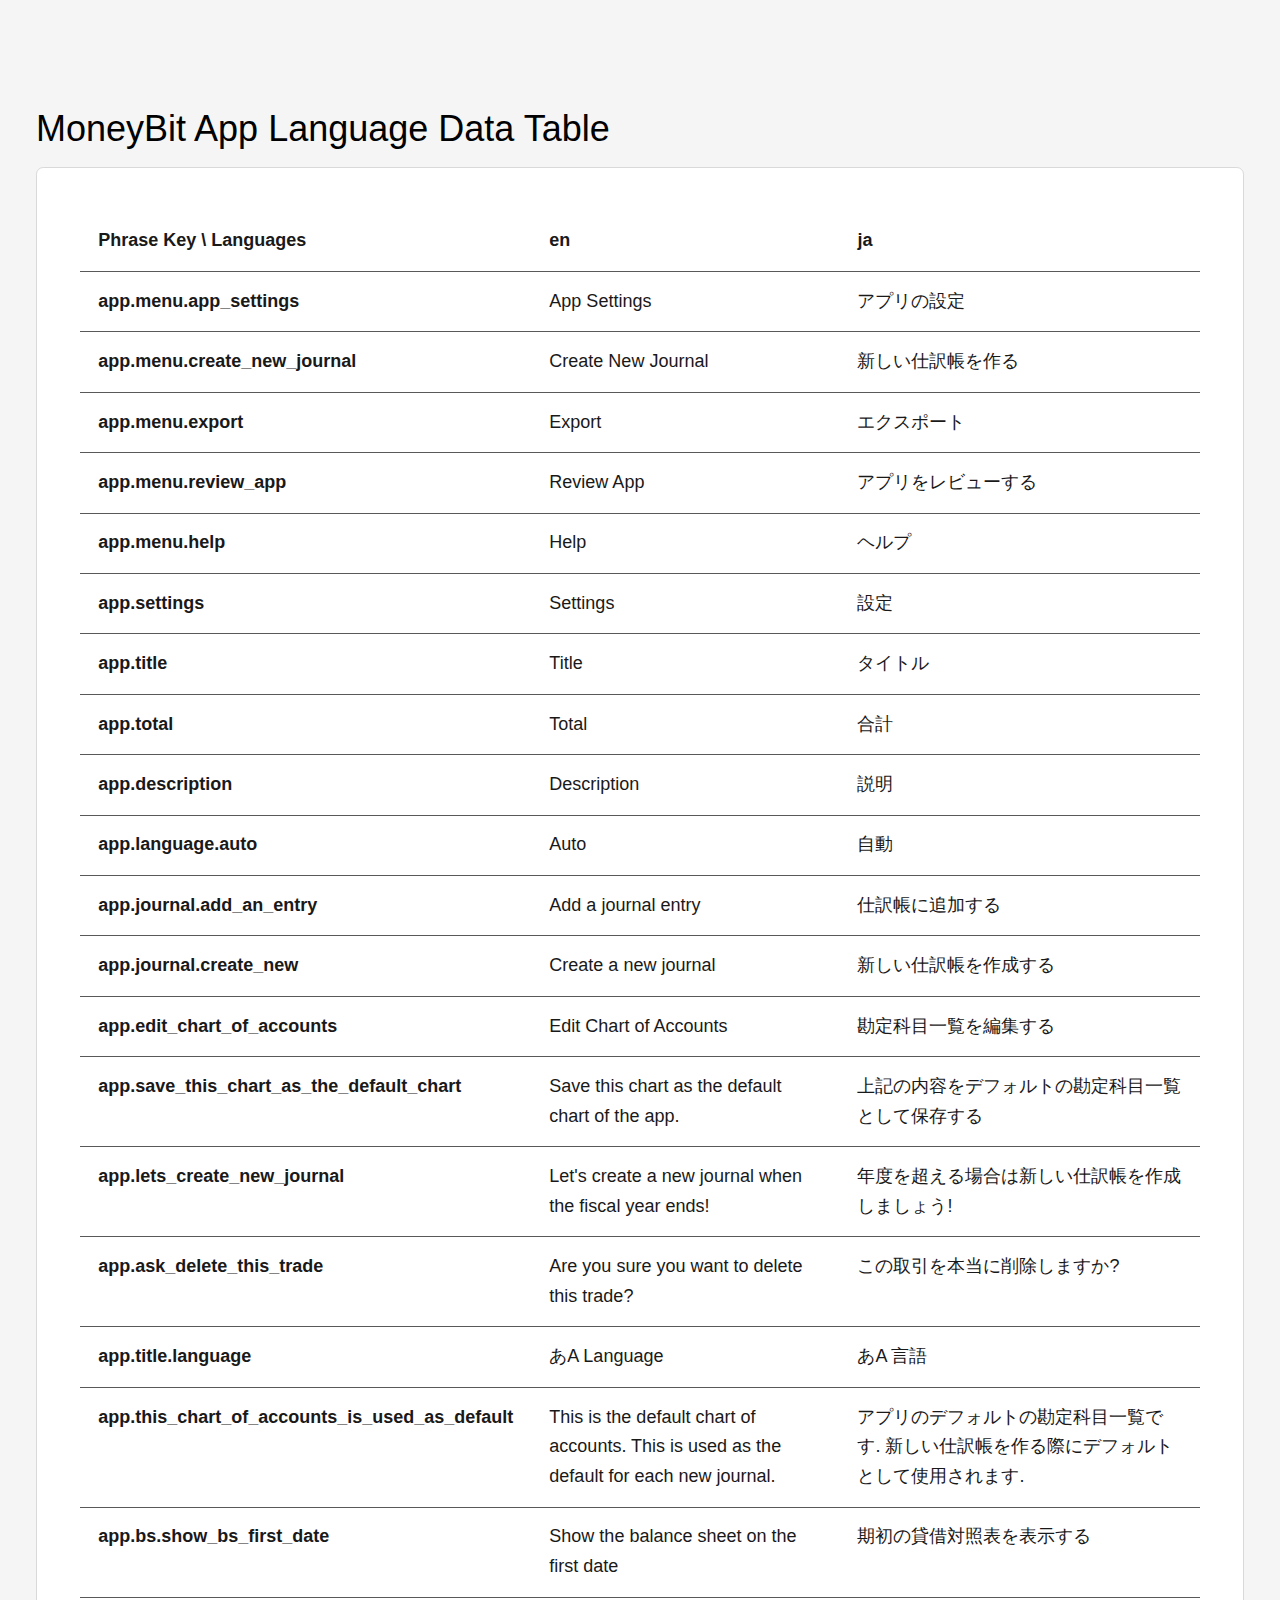
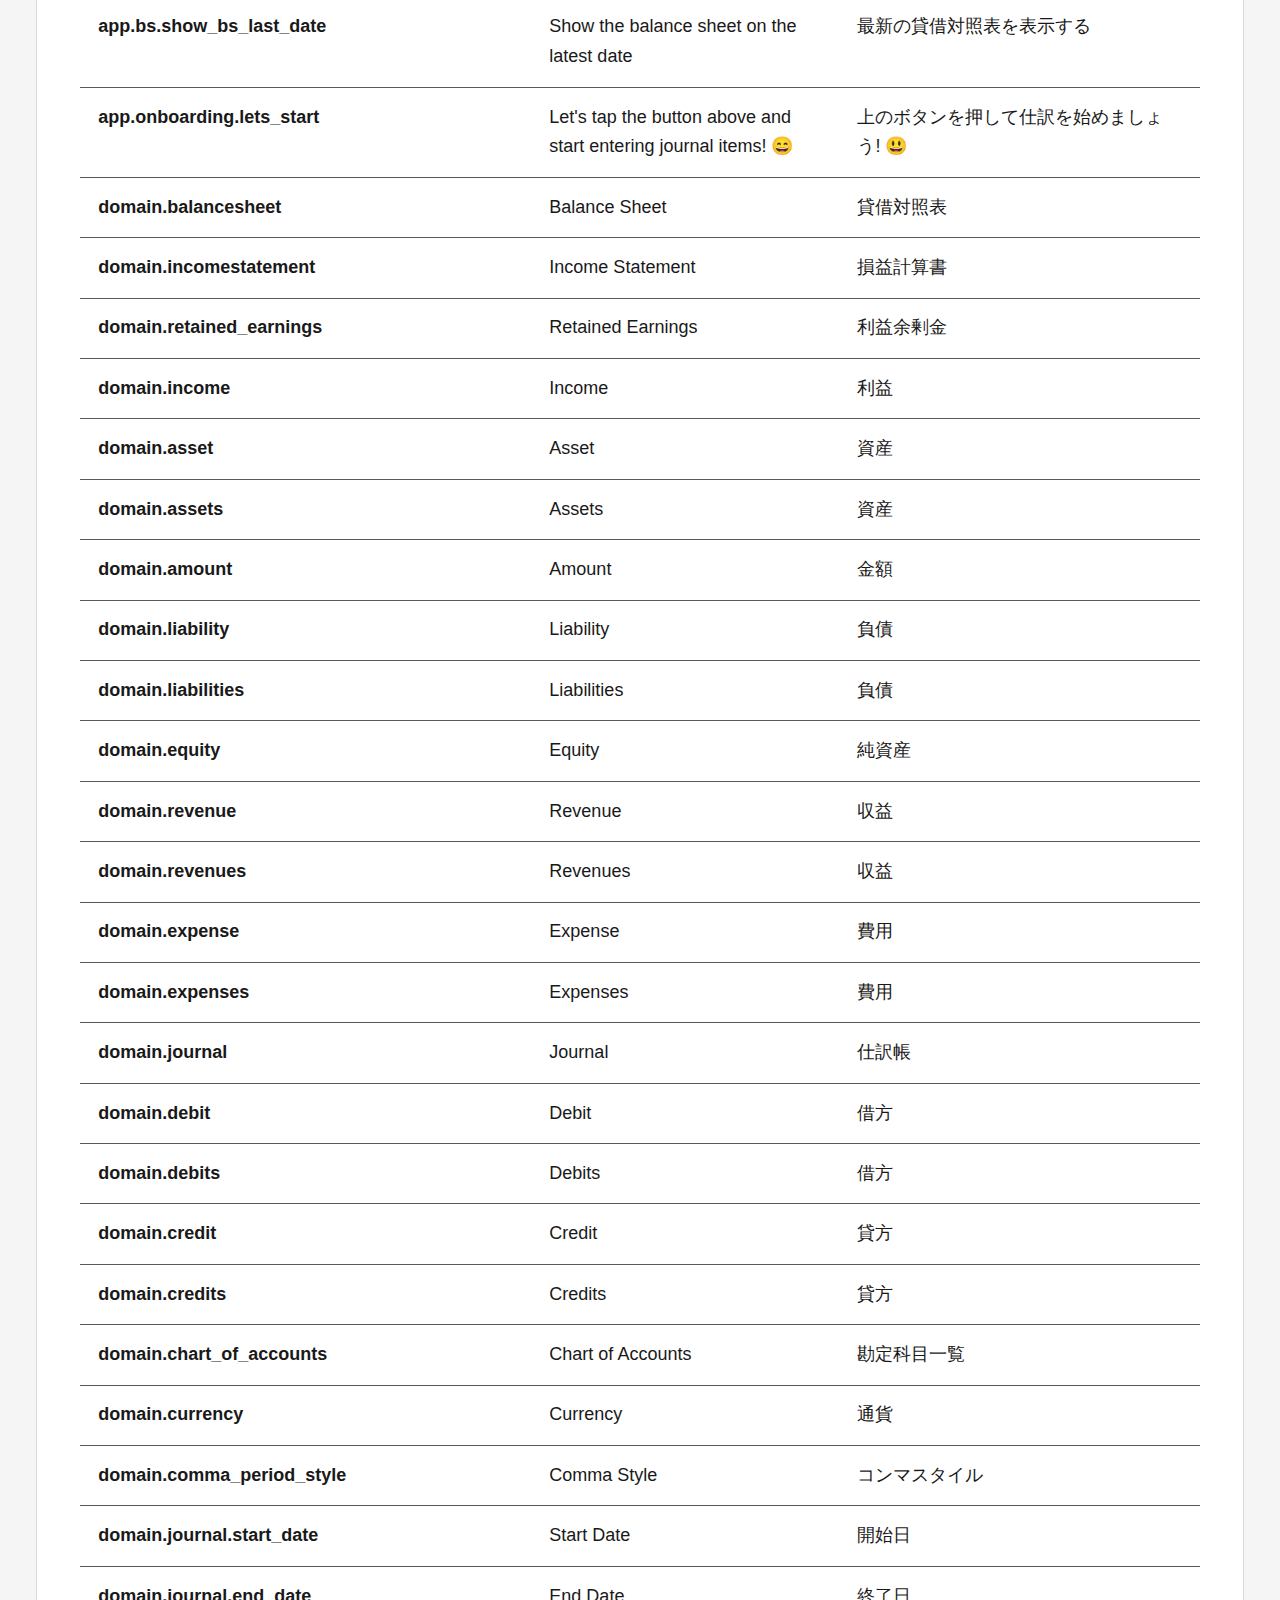
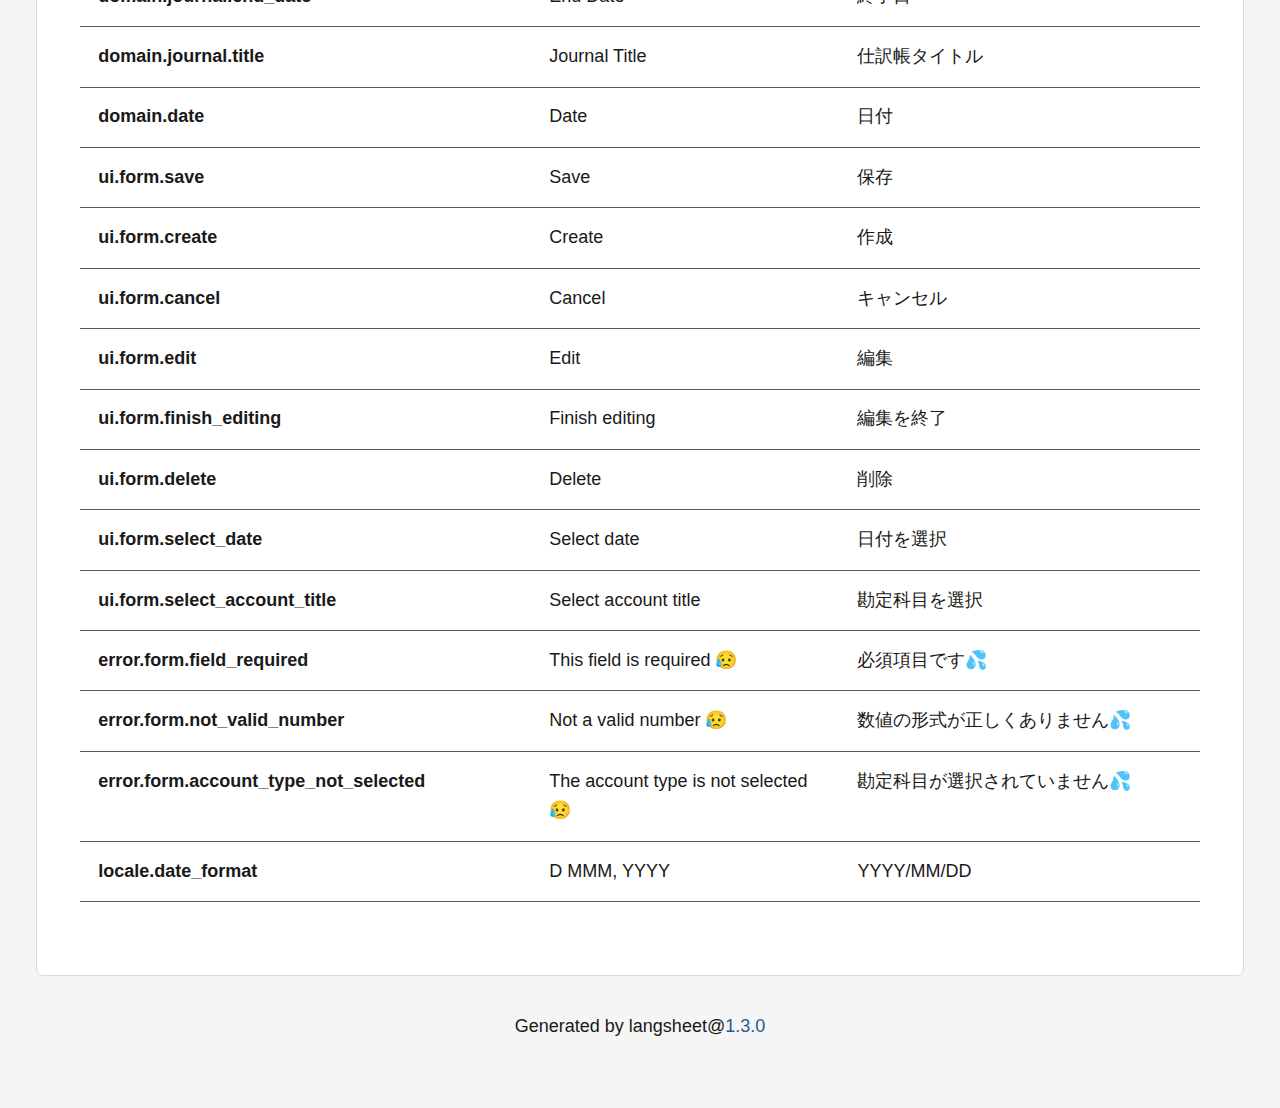
==== langsheet/index.html @ b219a127 "Updates" ====
<!DOCTYPE html>
<html>
  <head>
    <meta charset="utf-8" />
    <title>
      MoneyBit App Language Data Table
    </title>
    <style>input,textarea,select,button,option,html,body{font-family:"Helvetica Neue",Helvetica,Arial,sans-serif;font-size:18px;font-stretch:normal;font-style:normal;font-weight:400;line-height:29.7px}input,textarea,select,button,option,html,body{font-family:"Helvetica Neue",Helvetica,Arial,sans-serif;font-size:18px;font-stretch:normal;font-style:normal;font-weight:400;line-height:29.7px}th{font-weight:600}td,th{border-bottom:1.08px solid #595959;overflow:auto;padding:14.85px 18px;vertical-align:top}thead th{border-bottom-width:2.16px;padding-bottom:6.3px}table{display:block;overflow-x:auto}input,textarea,select,button,option,html,body{font-family:"Helvetica Neue",Helvetica,Arial,sans-serif;font-size:18px;font-stretch:normal;font-style:normal;font-weight:400;line-height:29.7px}fieldset{display:flex;flex-direction:row;flex-wrap:wrap}fieldset legend{margin:18px 0}input,textarea,select,button{border-radius:3.6px;display:inline-block;padding:9.9px}input+label,input+input[type="checkbox"],input+input[type="radio"],textarea+label,textarea+input[type="checkbox"],textarea+input[type="radio"],select+label,select+input[type="checkbox"],select+input[type="radio"],button+label,button+input[type="checkbox"],button+input[type="radio"]{page-break-before:always}input,select,label{margin-right:3.6px}textarea{min-height:90px;min-width:360px}label{display:inline-block;margin-bottom:12.6px}label+*{page-break-before:always}label>input{margin-bottom:0}input[type="submit"],input[type="reset"],button{background:#f2f2f2;color:#191919;cursor:pointer;display:inline;margin-bottom:18px;margin-right:7.2px;padding:6.525px 23.4px;text-align:center}input[type="submit"]:hover,input[type="reset"]:hover,button:hover{background:#d9d9d9;color:#000}input[type="submit"][disabled],input[type="reset"][disabled],button[disabled]{background:#e6e5e5;color:#403f3f;cursor:not-allowed}input[type="submit"],button[type="submit"]{background:#275a90;color:#fff}input[type="submit"]:hover,button[type="submit"]:hover{background:#173454;color:#bfbfbf}input,select,textarea{margin-bottom:18px}input[type="text"],input[type="password"],input[type="email"],input[type="url"],input[type="phone"],input[type="tel"],input[type="number"],input[type="datetime"],input[type="date"],input[type="month"],input[type="week"],input[type="color"],input[type="time"],input[type="search"],input[type="range"],input[type="file"],input[type="datetime-local"],select,textarea{border:1px solid #595959;padding:5.4px 6.3px}input[type="checkbox"],input[type="radio"]{flex-grow:0;height:29.7px;margin-left:0;margin-right:9px;vertical-align:middle}input[type="checkbox"]+label,input[type="radio"]+label{page-break-before:avoid}select[multiple]{min-width:270px}input,textarea,select,button,option,html,body{font-family:"Helvetica Neue",Helvetica,Arial,sans-serif;font-size:18px;font-stretch:normal;font-style:normal;font-weight:400;line-height:29.7px}pre,code,kbd,samp,var,output{font-family:Menlo,Monaco,Consolas,"Courier New",monospace;font-size:14.4px}pre{border-left:1.8px solid #59c072;line-height:25.2px;overflow:auto;padding-left:18px}pre code{background:none;border:0;line-height:29.7px;padding:0}code,kbd{background:#daf1e0;border-radius:3.6px;color:#2a6f3b;display:inline-block;line-height:18px;padding:3.6px 6.3px 2.7px}kbd{background:#2a6f3b;color:#fff}mark{background:#ffc;padding:0 3.6px}input,textarea,select,button,option,html,body{font-family:"Helvetica Neue",Helvetica,Arial,sans-serif;font-size:18px;font-stretch:normal;font-style:normal;font-weight:400;line-height:29.7px}h1,h2,h3,h4,h5,h6{color:#000;margin-bottom:18px}h1{font-size:36px;font-weight:500;line-height:41.4px;margin-top:72px}h2{font-size:25.2px;font-weight:400;line-height:30.6px;margin-top:54px}h3{font-size:21.6px;line-height:27px;margin-top:36px}h4{font-size:18px;line-height:23.4px;margin-top:18px}h5{font-size:14.4px;font-weight:bold;line-height:21.6px;text-transform:uppercase}h6{color:#595959;font-size:14.4px;font-weight:bold;line-height:18px;text-transform:uppercase}input,textarea,select,button,option,html,body{font-family:"Helvetica Neue",Helvetica,Arial,sans-serif;font-size:18px;font-stretch:normal;font-style:normal;font-weight:400;line-height:29.7px}a{color:#275a90;text-decoration:none}a:hover{text-decoration:underline}hr{border-bottom:1px solid #595959}figcaption,small{font-size:15.3px}figcaption{color:#595959}var,em,i{font-style:italic}dt,strong,b{font-weight:600}del,s{text-decoration:line-through}ins,u{text-decoration:underline}sub,sup{font-size:75%;line-height:0;position:relative;vertical-align:baseline}sup{top:-.5em}sub{bottom:-.25em}*{border:0;border-collapse:separate;border-spacing:0;box-sizing:border-box;margin:0;max-width:100%;outline:0;padding:0;text-align:left;vertical-align:baseline}html,body{width:100%}html{height:100%}body{background:#f5f5f5;color:#1a1919;padding:36px}p,ul,ol,dl,blockquote,hr,pre,table,form,fieldset,figure,address{margin-bottom:29.7px}section{margin-left:auto;margin-right:auto;width:900px}article{background:#fff;border:1.8px solid #d9d9d9;border-radius:7.2px;padding:43.2px}header{margin-bottom:36px}footer{margin-top:36px}nav{text-align:center}nav ul{list-style:none;margin-left:0;text-align:center}nav ul li{display:inline;margin-left:9px;margin-right:9px}nav ul li:first-child{margin-left:0}nav ul li:last-child{margin-right:0}ol,ul{margin-left:31.5px}li dl,li ol,li ul{margin-bottom:0}dl{display:inline-block}dt{padding:0 18px}dd{padding:0 18px 4.5px}dd:last-of-type{border-bottom:1.08px solid #595959}dd+dt{border-top:1.08px solid #595959;padding-top:9px}blockquote{border-left:2.16px solid #595959;padding:4.5px 18px 4.5px 15.84px}blockquote footer{color:#595959;font-size:13.5px;margin:0}blockquote p{margin-bottom:0}img{height:auto;margin:0 auto}figure img{display:block}@media (max-width: 767px){body{padding:18px 0}article{border-radius:0;padding:18px}textarea,input,select{min-width:0}fieldset{min-width:0}fieldset *{flex-grow:1;page-break-before:auto}section{width:auto}x:-moz-any-link{display:table-cell}}

/*# sourceMappingURL=tacit-css-1.2.7.min.css.map */</style>
  </head>
  <body>
    <h1>
      MoneyBit App Language Data Table
    </h1>
    <article>
      <table>
        <tr>
          <th>Phrase Key \ Languages</th>
          
            <th>en</th>
          
            <th>ja</th>
          
        </tr>
        
        <tr>
          <th>app.menu.app_settings</th>
          
            <td>App Settings</td>
          
            <td>アプリの設定</td>
          
        </tr>
        
        <tr>
          <th>app.menu.create_new_journal</th>
          
            <td>Create New Journal</td>
          
            <td>新しい仕訳帳を作る</td>
          
        </tr>
        
        <tr>
          <th>app.menu.export</th>
          
            <td>Export</td>
          
            <td>エクスポート</td>
          
        </tr>
        
        <tr>
          <th>app.menu.review_app</th>
          
            <td>Review App</td>
          
            <td>アプリをレビューする</td>
          
        </tr>
        
        <tr>
          <th>app.menu.help</th>
          
            <td>Help</td>
          
            <td>ヘルプ</td>
          
        </tr>
        
        <tr>
          <th>app.settings</th>
          
            <td>Settings</td>
          
            <td>設定</td>
          
        </tr>
        
        <tr>
          <th>app.title</th>
          
            <td>Title</td>
          
            <td>タイトル</td>
          
        </tr>
        
        <tr>
          <th>app.total</th>
          
            <td>Total</td>
          
            <td>合計</td>
          
        </tr>
        
        <tr>
          <th>app.description</th>
          
            <td>Description</td>
          
            <td>説明</td>
          
        </tr>
        
        <tr>
          <th>app.language.auto</th>
          
            <td>Auto</td>
          
            <td>自動</td>
          
        </tr>
        
        <tr>
          <th>app.journal.add_an_entry</th>
          
            <td>Add a journal entry</td>
          
            <td>仕訳帳に追加する</td>
          
        </tr>
        
        <tr>
          <th>app.journal.create_new</th>
          
            <td>Create a new journal</td>
          
            <td>新しい仕訳帳を作成する</td>
          
        </tr>
        
        <tr>
          <th>app.edit_chart_of_accounts</th>
          
            <td>Edit Chart of Accounts</td>
          
            <td>勘定科目一覧を編集する</td>
          
        </tr>
        
        <tr>
          <th>app.save_this_chart_as_the_default_chart</th>
          
            <td>Save this chart as the default chart of the app.</td>
          
            <td>上記の内容をデフォルトの勘定科目一覧として保存する</td>
          
        </tr>
        
        <tr>
          <th>app.lets_create_new_journal</th>
          
            <td>Let&#39;s create a new journal when the fiscal year ends!</td>
          
            <td>年度を超える場合は新しい仕訳帳を作成しましょう!</td>
          
        </tr>
        
        <tr>
          <th>app.ask_delete_this_trade</th>
          
            <td>Are you sure you want to delete this trade?</td>
          
            <td>この取引を本当に削除しますか?</td>
          
        </tr>
        
        <tr>
          <th>app.title.language</th>
          
            <td>あA Language</td>
          
            <td>あA 言語</td>
          
        </tr>
        
        <tr>
          <th>app.this_chart_of_accounts_is_used_as_default</th>
          
            <td>This is the default chart of accounts. This is used as the default for each new journal.</td>
          
            <td>アプリのデフォルトの勘定科目一覧です. 新しい仕訳帳を作る際にデフォルトとして使用されます.</td>
          
        </tr>
        
        <tr>
          <th>app.bs.show_bs_first_date</th>
          
            <td>Show the balance sheet on the first date</td>
          
            <td>期初の貸借対照表を表示する</td>
          
        </tr>
        
        <tr>
          <th>app.bs.show_bs_last_date</th>
          
            <td>Show the balance sheet on the latest date</td>
          
            <td>最新の貸借対照表を表示する</td>
          
        </tr>
        
        <tr>
          <th>app.onboarding.lets_start</th>
          
            <td>Let&#39;s tap the button above and start entering journal items! 😄</td>
          
            <td>上のボタンを押して仕訳を始めましょう! 😃</td>
          
        </tr>
        
        <tr>
          <th>domain.balancesheet</th>
          
            <td>Balance Sheet</td>
          
            <td>貸借対照表</td>
          
        </tr>
        
        <tr>
          <th>domain.incomestatement</th>
          
            <td>Income Statement</td>
          
            <td>損益計算書</td>
          
        </tr>
        
        <tr>
          <th>domain.retained_earnings</th>
          
            <td>Retained Earnings</td>
          
            <td>利益余剰金</td>
          
        </tr>
        
        <tr>
          <th>domain.income</th>
          
            <td>Income</td>
          
            <td>利益</td>
          
        </tr>
        
        <tr>
          <th>domain.asset</th>
          
            <td>Asset</td>
          
            <td>資産</td>
          
        </tr>
        
        <tr>
          <th>domain.assets</th>
          
            <td>Assets</td>
          
            <td>資産</td>
          
        </tr>
        
        <tr>
          <th>domain.amount</th>
          
            <td>Amount</td>
          
            <td>金額</td>
          
        </tr>
        
        <tr>
          <th>domain.liability</th>
          
            <td>Liability</td>
          
            <td>負債</td>
          
        </tr>
        
        <tr>
          <th>domain.liabilities</th>
          
            <td>Liabilities</td>
          
            <td>負債</td>
          
        </tr>
        
        <tr>
          <th>domain.equity</th>
          
            <td>Equity</td>
          
            <td>純資産</td>
          
        </tr>
        
        <tr>
          <th>domain.revenue</th>
          
            <td>Revenue</td>
          
            <td>収益</td>
          
        </tr>
        
        <tr>
          <th>domain.revenues</th>
          
            <td>Revenues</td>
          
            <td>収益</td>
          
        </tr>
        
        <tr>
          <th>domain.expense</th>
          
            <td>Expense</td>
          
            <td>費用</td>
          
        </tr>
        
        <tr>
          <th>domain.expenses</th>
          
            <td>Expenses</td>
          
            <td>費用</td>
          
        </tr>
        
        <tr>
          <th>domain.journal</th>
          
            <td>Journal</td>
          
            <td>仕訳帳</td>
          
        </tr>
        
        <tr>
          <th>domain.debit</th>
          
            <td>Debit</td>
          
            <td>借方</td>
          
        </tr>
        
        <tr>
          <th>domain.debits</th>
          
            <td>Debits</td>
          
            <td>借方</td>
          
        </tr>
        
        <tr>
          <th>domain.credit</th>
          
            <td>Credit</td>
          
            <td>貸方</td>
          
        </tr>
        
        <tr>
          <th>domain.credits</th>
          
            <td>Credits</td>
          
            <td>貸方</td>
          
        </tr>
        
        <tr>
          <th>domain.chart_of_accounts</th>
          
            <td>Chart of Accounts</td>
          
            <td>勘定科目一覧</td>
          
        </tr>
        
        <tr>
          <th>domain.currency</th>
          
            <td>Currency</td>
          
            <td>通貨</td>
          
        </tr>
        
        <tr>
          <th>domain.comma_period_style</th>
          
            <td>Comma Style</td>
          
            <td>コンマスタイル</td>
          
        </tr>
        
        <tr>
          <th>domain.journal.start_date</th>
          
            <td>Start Date</td>
          
            <td>開始日</td>
          
        </tr>
        
        <tr>
          <th>domain.journal.end_date</th>
          
            <td>End Date</td>
          
            <td>終了日</td>
          
        </tr>
        
        <tr>
          <th>domain.journal.title</th>
          
            <td>Journal Title</td>
          
            <td>仕訳帳タイトル</td>
          
        </tr>
        
        <tr>
          <th>domain.date</th>
          
            <td>Date</td>
          
            <td>日付</td>
          
        </tr>
        
        <tr>
          <th>ui.form.save</th>
          
            <td>Save</td>
          
            <td>保存</td>
          
        </tr>
        
        <tr>
          <th>ui.form.create</th>
          
            <td>Create</td>
          
            <td>作成</td>
          
        </tr>
        
        <tr>
          <th>ui.form.cancel</th>
          
            <td>Cancel</td>
          
            <td>キャンセル</td>
          
        </tr>
        
        <tr>
          <th>ui.form.edit</th>
          
            <td>Edit</td>
          
            <td>編集</td>
          
        </tr>
        
        <tr>
          <th>ui.form.finish_editing</th>
          
            <td>Finish editing</td>
          
            <td>編集を終了</td>
          
        </tr>
        
        <tr>
          <th>ui.form.delete</th>
          
            <td>Delete</td>
          
            <td>削除</td>
          
        </tr>
        
        <tr>
          <th>ui.form.select_date</th>
          
            <td>Select date</td>
          
            <td>日付を選択</td>
          
        </tr>
        
        <tr>
          <th>ui.form.select_account_title</th>
          
            <td>Select account title</td>
          
            <td>勘定科目を選択</td>
          
        </tr>
        
        <tr>
          <th>error.form.field_required</th>
          
            <td>This field is required 😥</td>
          
            <td>必須項目です💦</td>
          
        </tr>
        
        <tr>
          <th>error.form.not_valid_number</th>
          
            <td>Not a valid number 😥</td>
          
            <td>数値の形式が正しくありません💦</td>
          
        </tr>
        
        <tr>
          <th>error.form.account_type_not_selected</th>
          
            <td>The account type is not selected 😥</td>
          
            <td>勘定科目が選択されていません💦</td>
          
        </tr>
        
        <tr>
          <th>locale.date_format</th>
          
            <td>D MMM, YYYY</td>
          
            <td>YYYY/MM/DD</td>
          
        </tr>
        
      </table>
    </article>
    <footer>
      <nav>
        <ul>
          <li>
            Generated by langsheet@<a href="https://npm.im/langsheet">1.3.0</a>
          </li>
        </ul>
      </nav>
    </footer>
  </body>
</html>
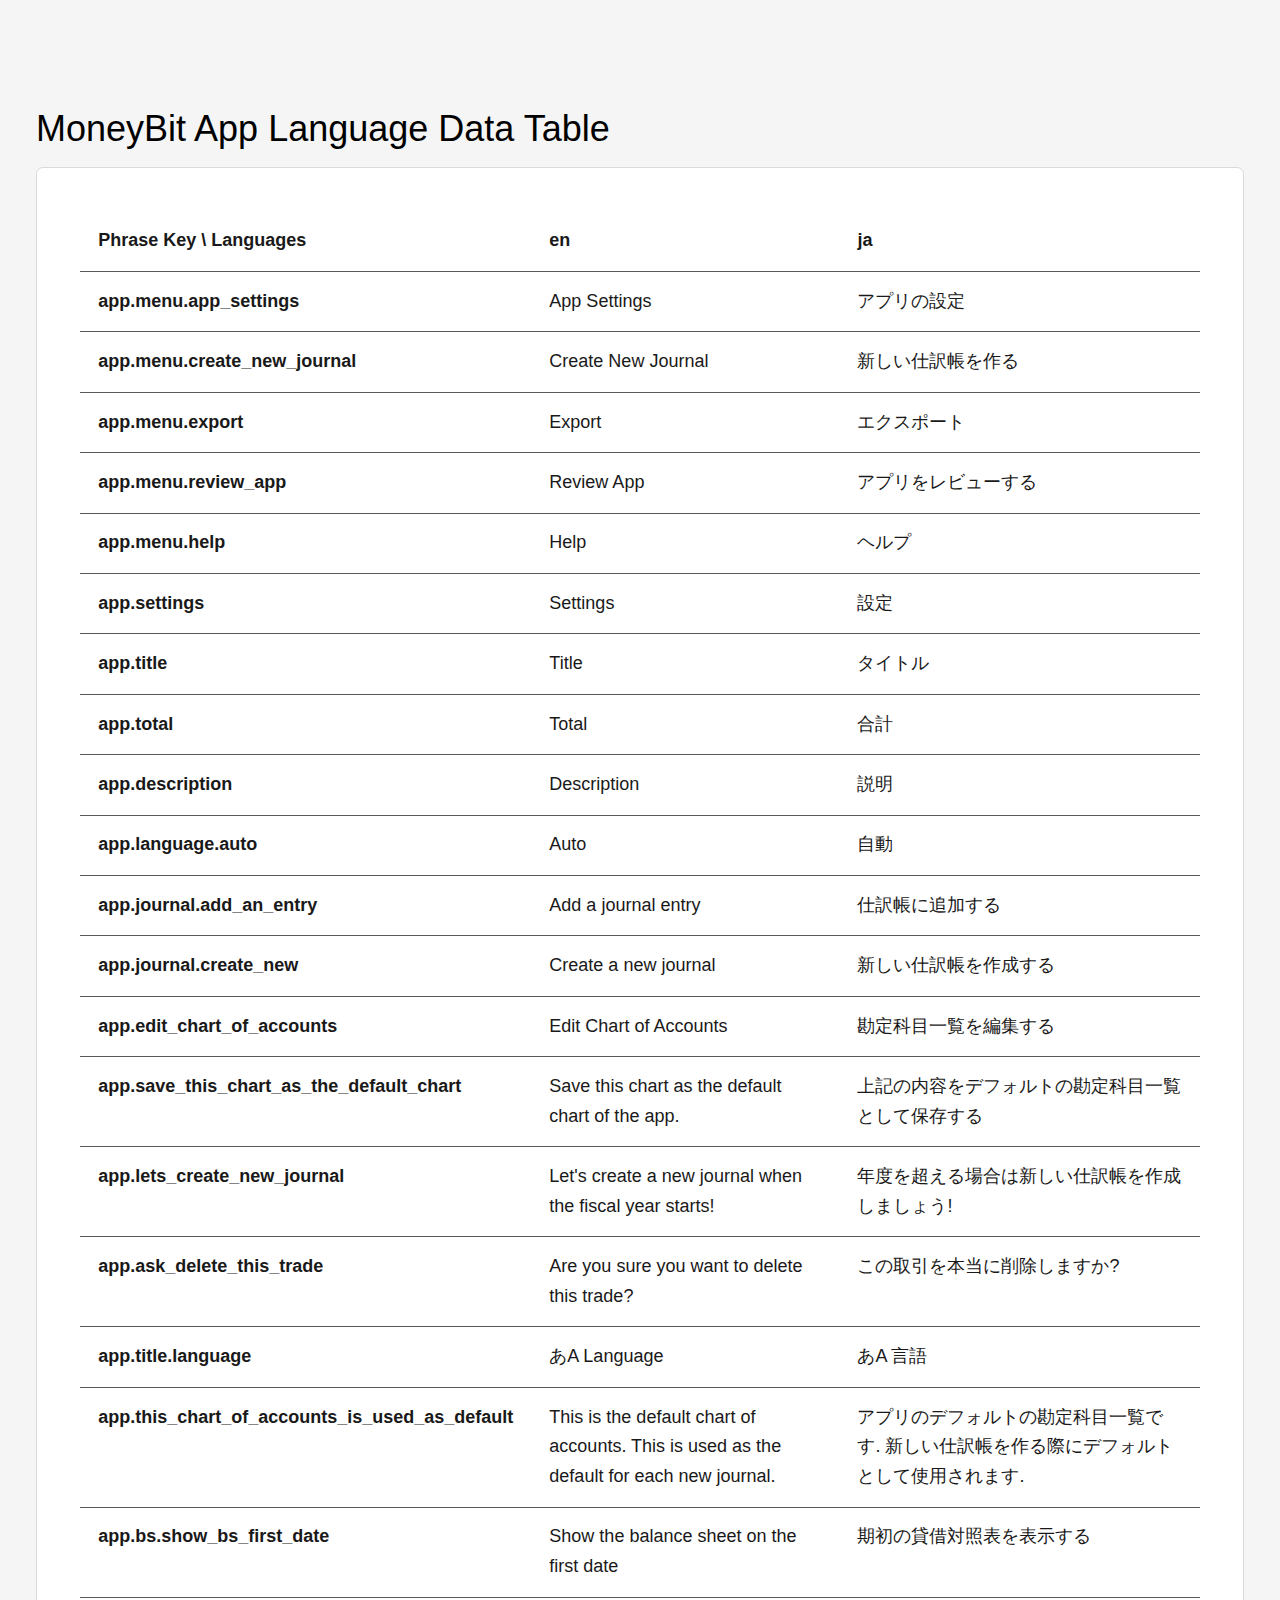
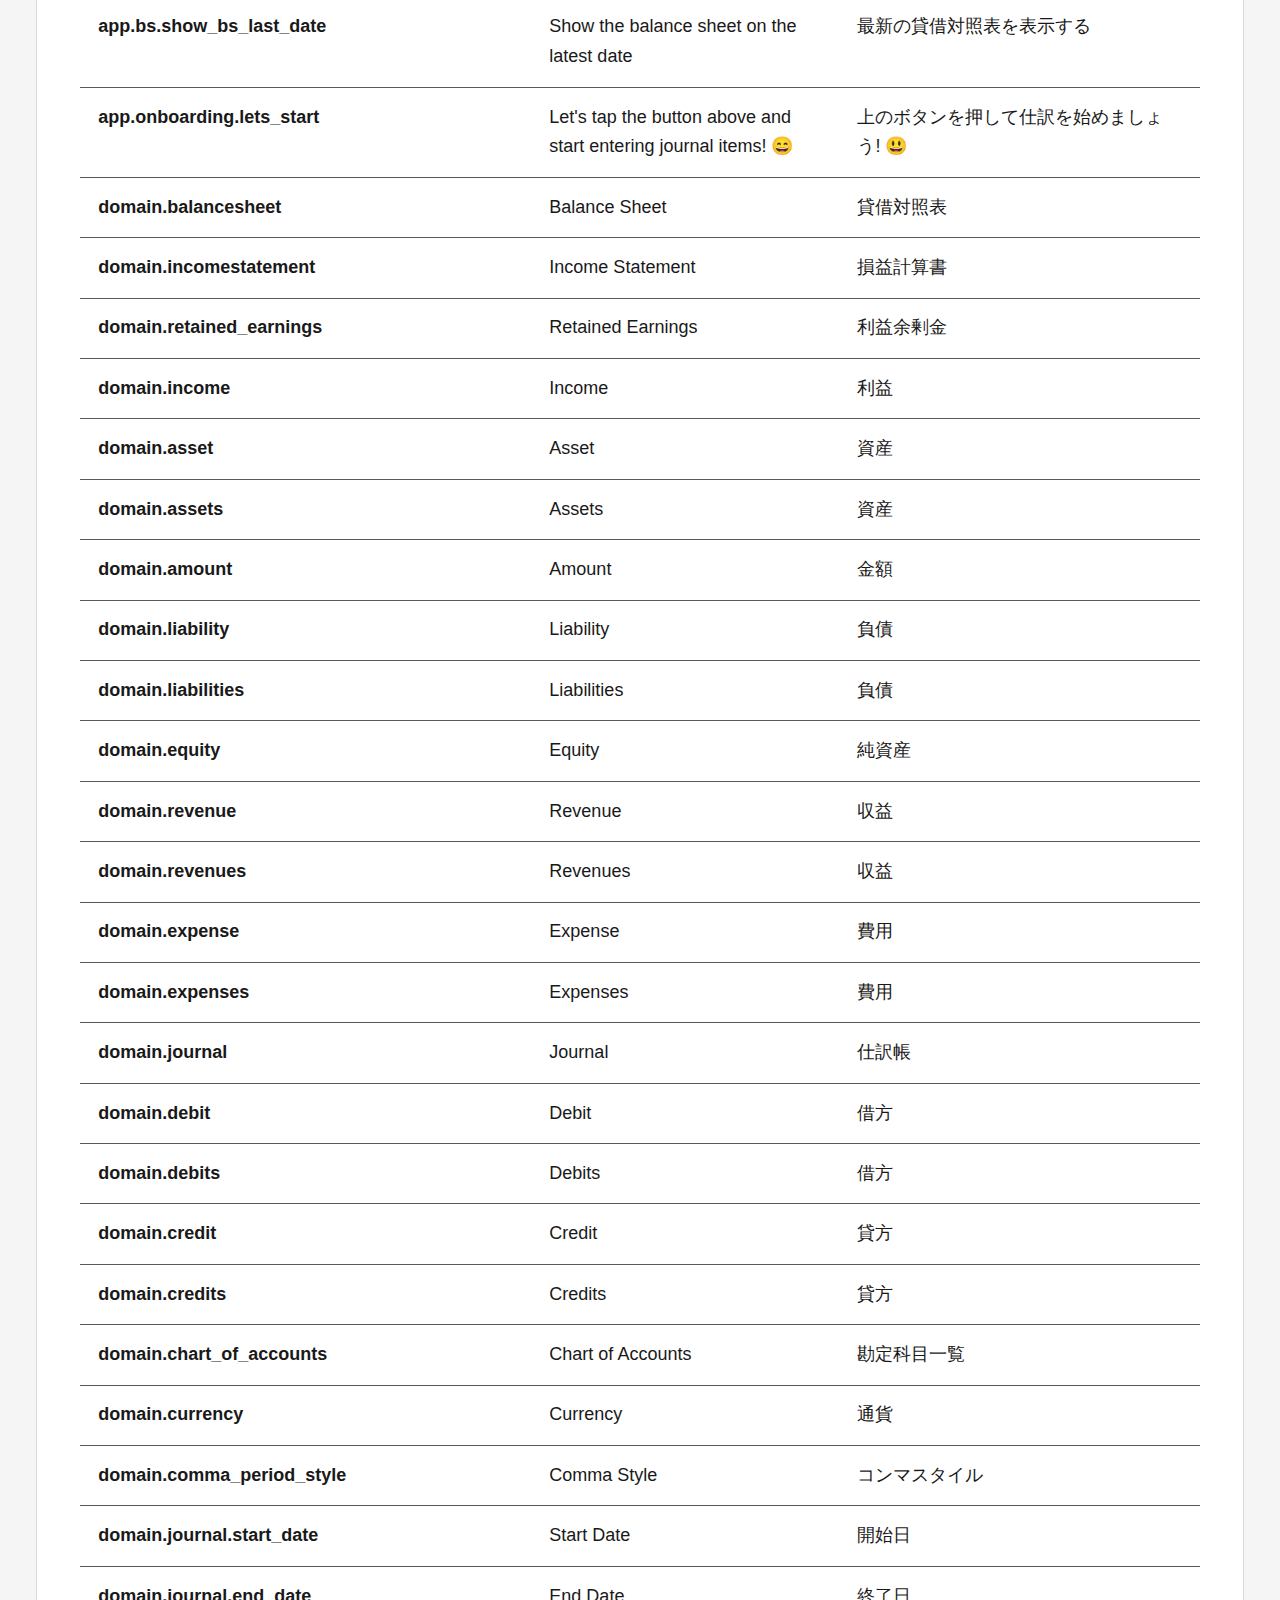
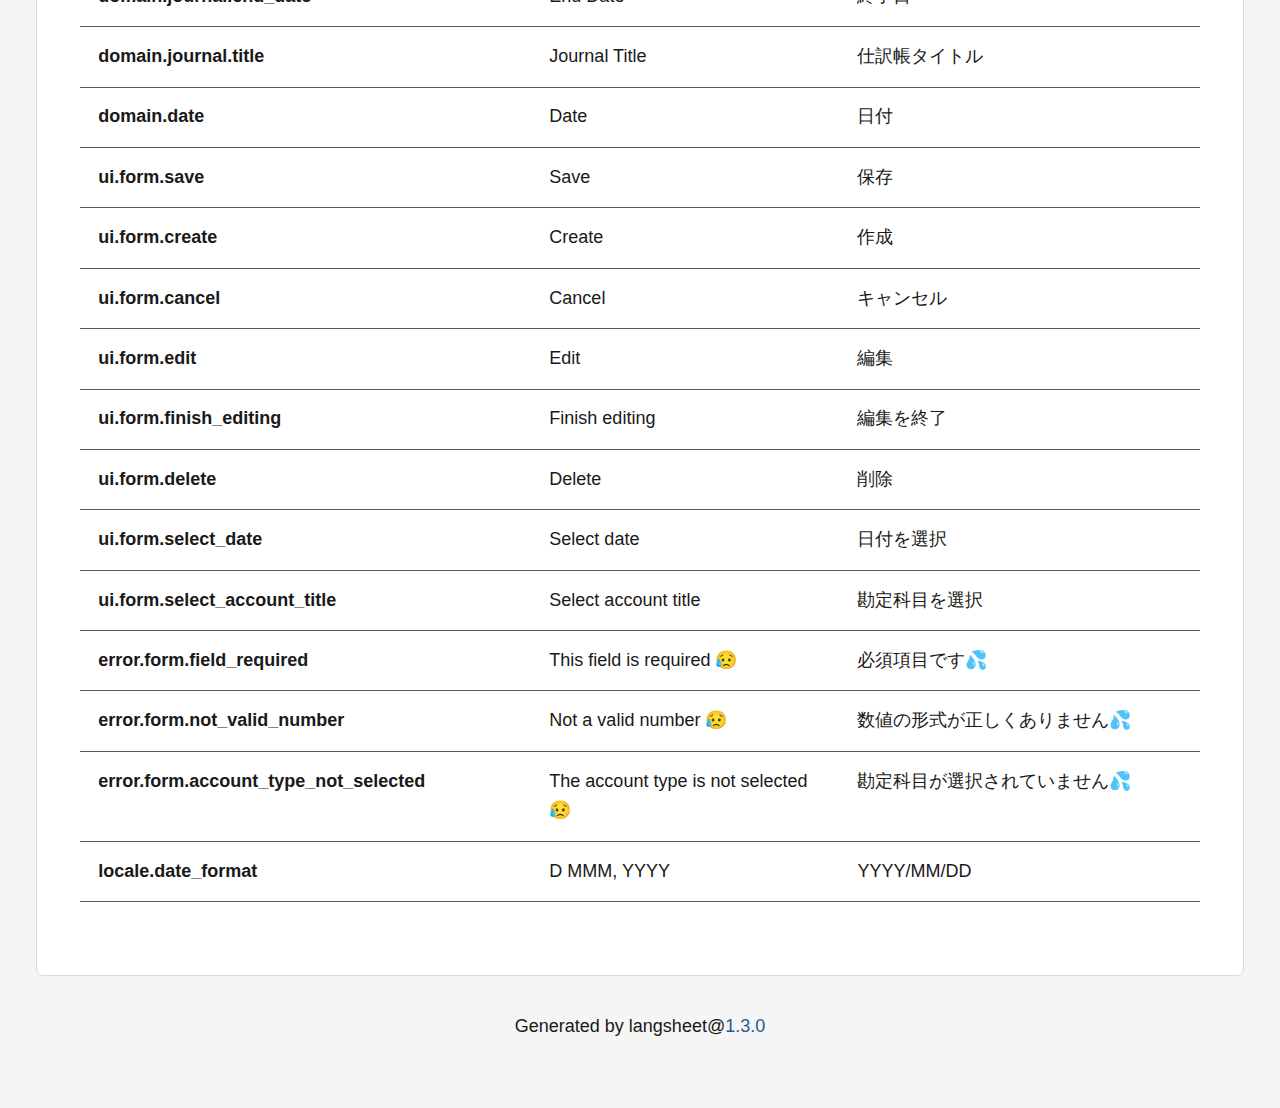
==== commit ff07406d: "Updates" ====
--- a/langsheet/index.html
+++ b/langsheet/index.html
@@ -153,7 +153,7 @@
         <tr>
           <th>app.lets_create_new_journal</th>
           
-            <td>Let&#39;s create a new journal when the fiscal year ends!</td>
+            <td>Let&#39;s create a new journal when the fiscal year starts!</td>
           
             <td>年度を超える場合は新しい仕訳帳を作成しましょう!</td>
           
